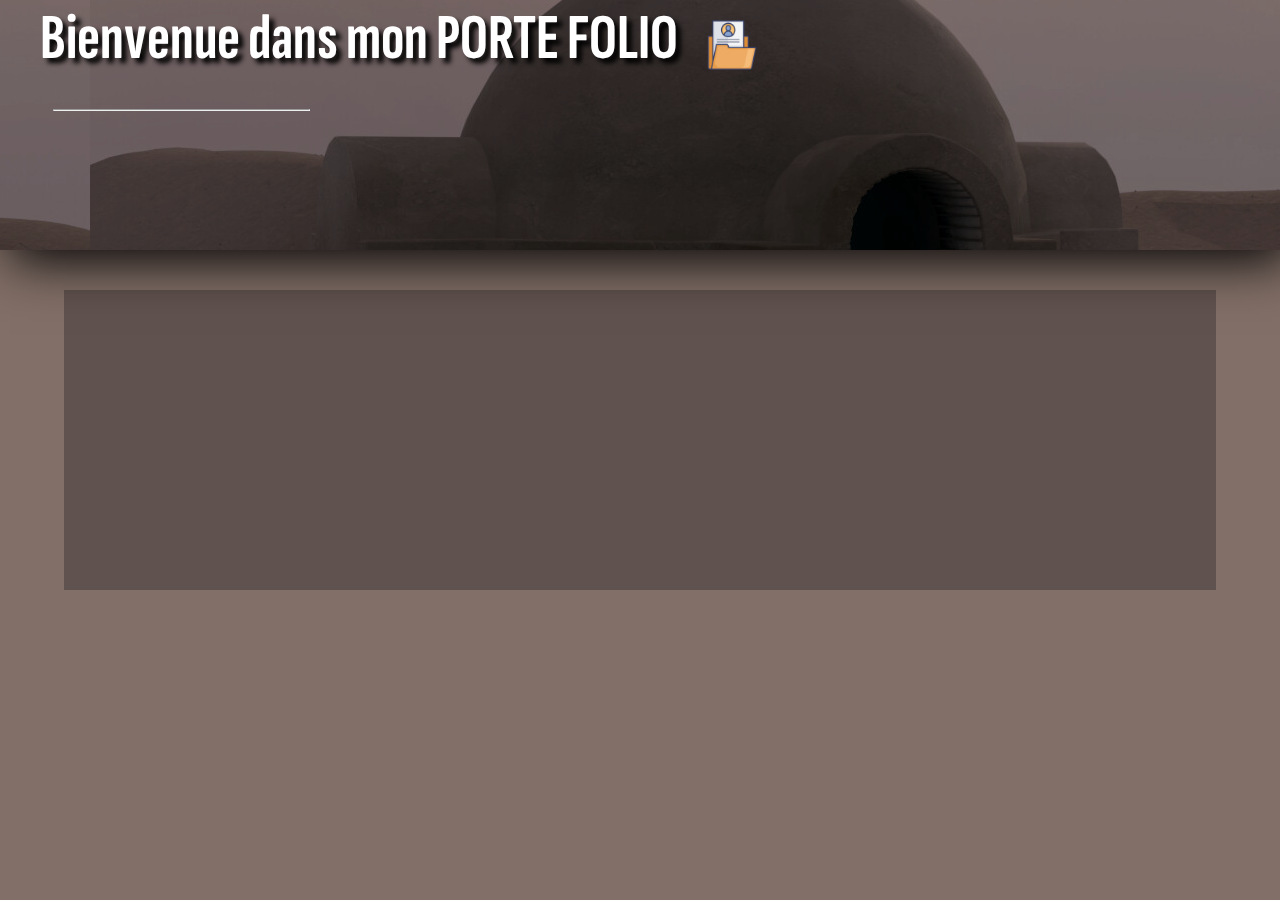
==== assets/others/portefolio/index.html @ e8a50a22 "oui" ====
<!DOCTYPE html>
<html lang="fr">

<head>
    <meta charset="UTF-8">
    <meta http-equiv="X-UA-Compatible" content="IE=edge">
    <meta name="viewport" content="width=device-width, initial-scale=1.0">
    <link rel="preconnect" href="https://fonts.googleapis.com">
<link rel="preconnect" href="https://fonts.gstatic.com" crossorigin>
<link href="https://fonts.googleapis.com/css2?family=Sofia+Sans+Extra+Condensed:wght@100&display=swap" rel="stylesheet">
<link href="https://cdn.jsdelivr.net/npm/bootstrap@5.2.2/dist/css/bootstrap.min.css" rel="stylesheet"
integrity="sha384-Zenh87qX5JnK2Jl0vWa8Ck2rdkQ2Bzep5IDxbcnCeuOxjzrPF/et3URy9Bv1WTRi" crossorigin="anonymous">
<link rel="stylesheet" href="assets/stylesheet/index.css">

    <title>PORTE FOLIO STEFEN SELON</title>
</head>

<body>

    <header class="sticky-top" style="background-color: rgba(255,255,255,1);">
        <div class="calque">
        <h1>Bienvenue dans mon PORTE FOLIO  <hr></h1>
       
        <a href="../../../index.html"><img src="assets/images/cv.png" alt="" class="logo" id="logoCV"></a>
        <div class="cvDeroule"><p class="cvDerouleText">Cliquez sur le logo pour accéder à mon CV !</p></div>
 
    </div>
    </header>

    <main>
        <div class="bloc">

        </div>

    </main>

    <footer>

    </footer>


    <script src="https://cdn.jsdelivr.net/npm/bootstrap@5.2.2/dist/js/bootstrap.bundle.min.js"
      integrity="sha384-OERcA2EqjJCMA+/3y+gxIOqMEjwtxJY7qPCqsdltbNJuaOe923+mo//f6V8Qbsw3"
      crossorigin="anonymous"></script>
    <script src="https://cdnjs.cloudflare.com/ajax/libs/gsap/3.11.3/gsap.min.js"></script>
    <script src="assets/javascript/jquery.js"></script>
    <script src="assets/javascript/js.js"></script>

</body>

</html>
---- assets/others/portefolio/assets/stylesheet/index.css ----
body {
    background-color: #826f67;
    background-repeat: no-repeat;
    background-size:cover;
    height: 1vh;
    margin: 0 ;
    padding: 0;

}
.calque {
    width: 100%;
    height: 100%;
    background-color: rgba(0,0,0,0.3);
    display: flex;
}
header{
    background-image: url('../images/tatooine.jpg');
    backdrop-filter: blur(50px);
    background-position: 90px;
    width: 100%;
    height: 250px;
    box-shadow: black 10px 10px 50px;
    align-items: center;
    justify-content: center;
    top: 0;
    left: 0;
}
h1 {
    padding: 0;
    margin: 0;
    font-family: 'Sofia Sans Extra Condensed', sans-serif;
    color: white;
    font-size: 4em;
    margin-left: 40px;
    text-shadow: black 5px 5px 5px;
    
}
.logo {
    width: 50px;
    height: 50px;
    padding: 5px;
    transition: all .4s;
    cursor: pointer;
    margin-left: 40%;
    margin-top: 25%;

}
.logo:hover {
   padding: 0;
   
    transition: all .4s;
}


.cvDeroule {
    height: 100px;
    width: 0px;
    display: flex;
    align-items: center;
    margin-left: 3%;
    color:white;
    font-size: 2em;
    
    
}
hr {
    width: 40%;
    margin-left: 2%;
}
.cvDeroule p {
    font-size: 0;
    font-family: 'Sofia Sans Extra Condensed', sans-serif;
    text-decoration: underline gray;
}


/*BODY*/
.bloc {
    width: 90%;
    height: 300px;
    margin: 5%;
    margin-top: 40px;
    margin-bottom: 0;
    background-color: #60524f;
}
@media screen and (max-width: 1023px){
    .cvDeroule {
        width: 300px;
    }
    .cvDeroule p {
        font-size: .80em;
    }
}
@media screen and (max-width: 622px){
    h1 {
        font-size: 3em;
    }
    
}
@media screen and (max-width: 474px){
    h1 {
        font-size: 2.5em;
    }
}
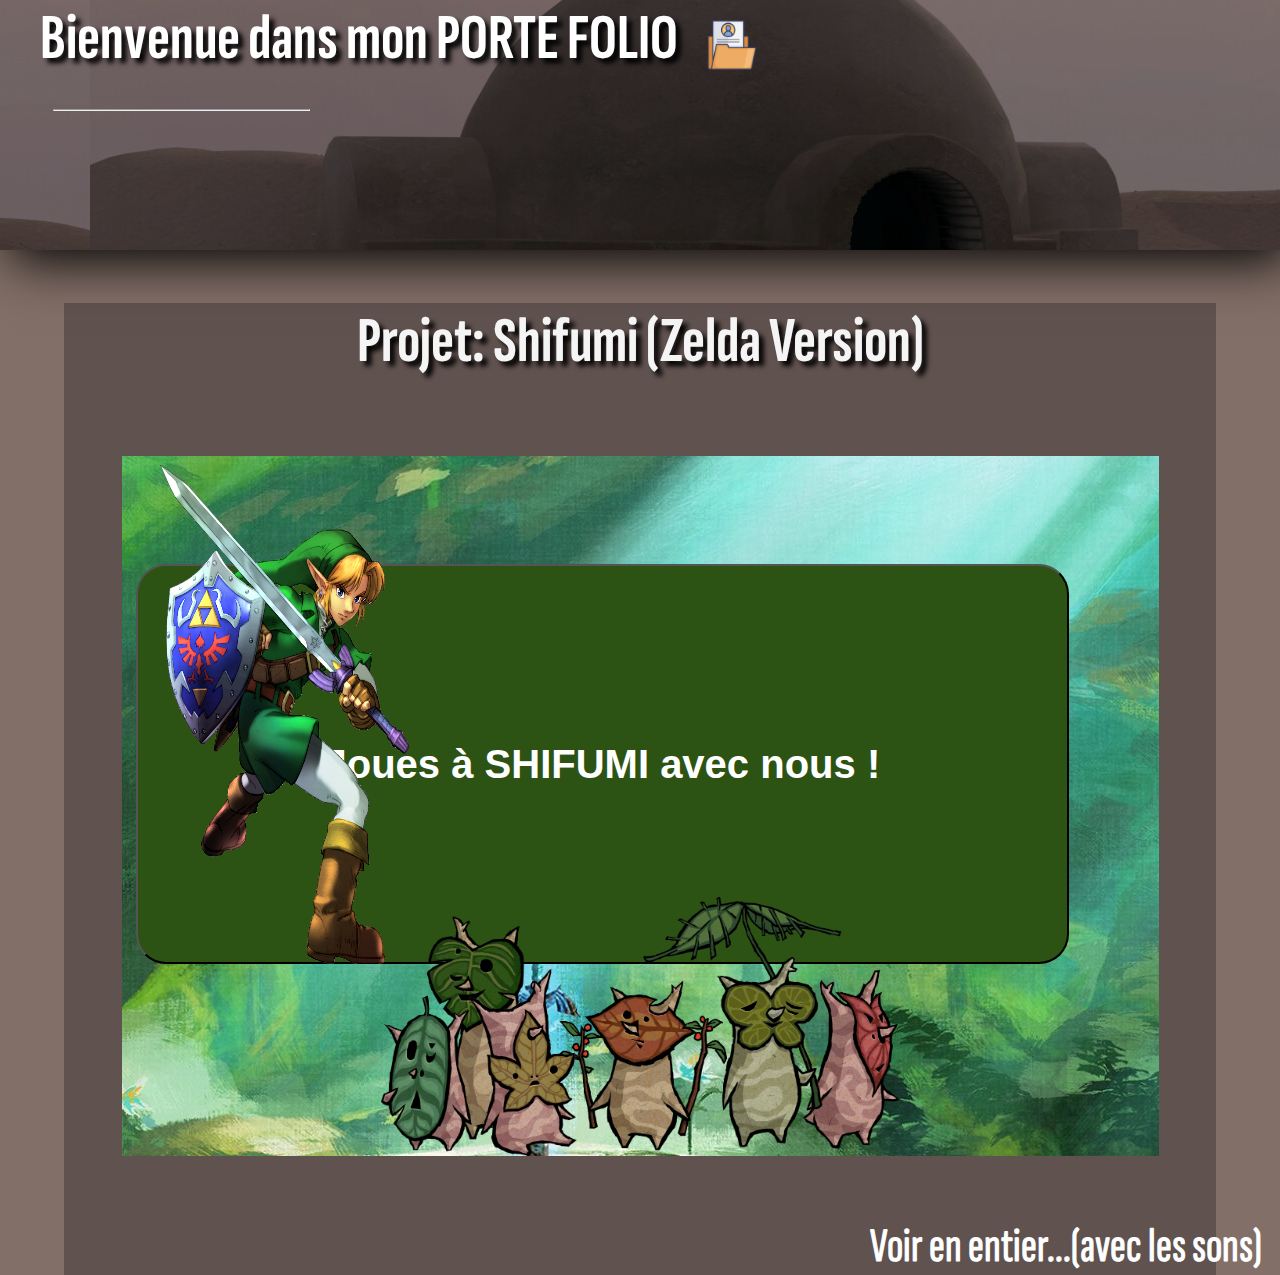
==== commit d54ec60d: "oui" ====
--- a/assets/others/portefolio/index.html
+++ b/assets/others/portefolio/index.html
@@ -29,6 +29,9 @@
 
     <main>
         <div class="bloc">
+            <h2>Projet: Shifumi (Zelda Version)</h2>
+            <iframe src="projetShifumi/TP.html" frameborder="0" class="frameProject"></iframe>
+            <a href="projetShifumi/TP.html" target="_blank"><p>Voir en entier...(avec les sons)</p></a>
 
         </div>
 
--- a/assets/others/portefolio/assets/stylesheet/index.css
+++ b/assets/others/portefolio/assets/stylesheet/index.css
@@ -72,16 +72,48 @@
     font-family: 'Sofia Sans Extra Condensed', sans-serif;
     text-decoration: underline gray;
 }
-
+a,a:hover{
+    text-decoration: none;
+    color: white;
+}
 
 /*BODY*/
 .bloc {
     width: 90%;
-    height: 300px;
+    height: auto;
     margin: 5%;
     margin-top: 40px;
     margin-bottom: 0;
     background-color: #60524f;
+}
+.frameProject{
+    width: 90%;
+    margin: 5%;
+    margin-bottom: 0;
+    margin-top: 2%;
+    height: 700px;
+}
+.bloc a{
+    font-size: 3em;
+    font-family: 'Sofia Sans Extra Condensed', sans-serif;
+    -webkit-text-stroke: 1px white;
+    transition: all .5s;
+    width: 400px;
+}
+.bloc a:hover{
+    font-size: 3.2em;
+    transition: all .5s;
+}
+.bloc p{
+    width: 400px;
+    margin-left: 70%;
+}
+h2 {
+    text-align: center;
+    color: whitesmoke;
+    font-size: 4em;
+    font-family: 'Sofia Sans Extra Condensed', sans-serif;
+    text-shadow: black 5px 5px 5px;
 }
 @media screen and (max-width: 1023px){
     .cvDeroule {
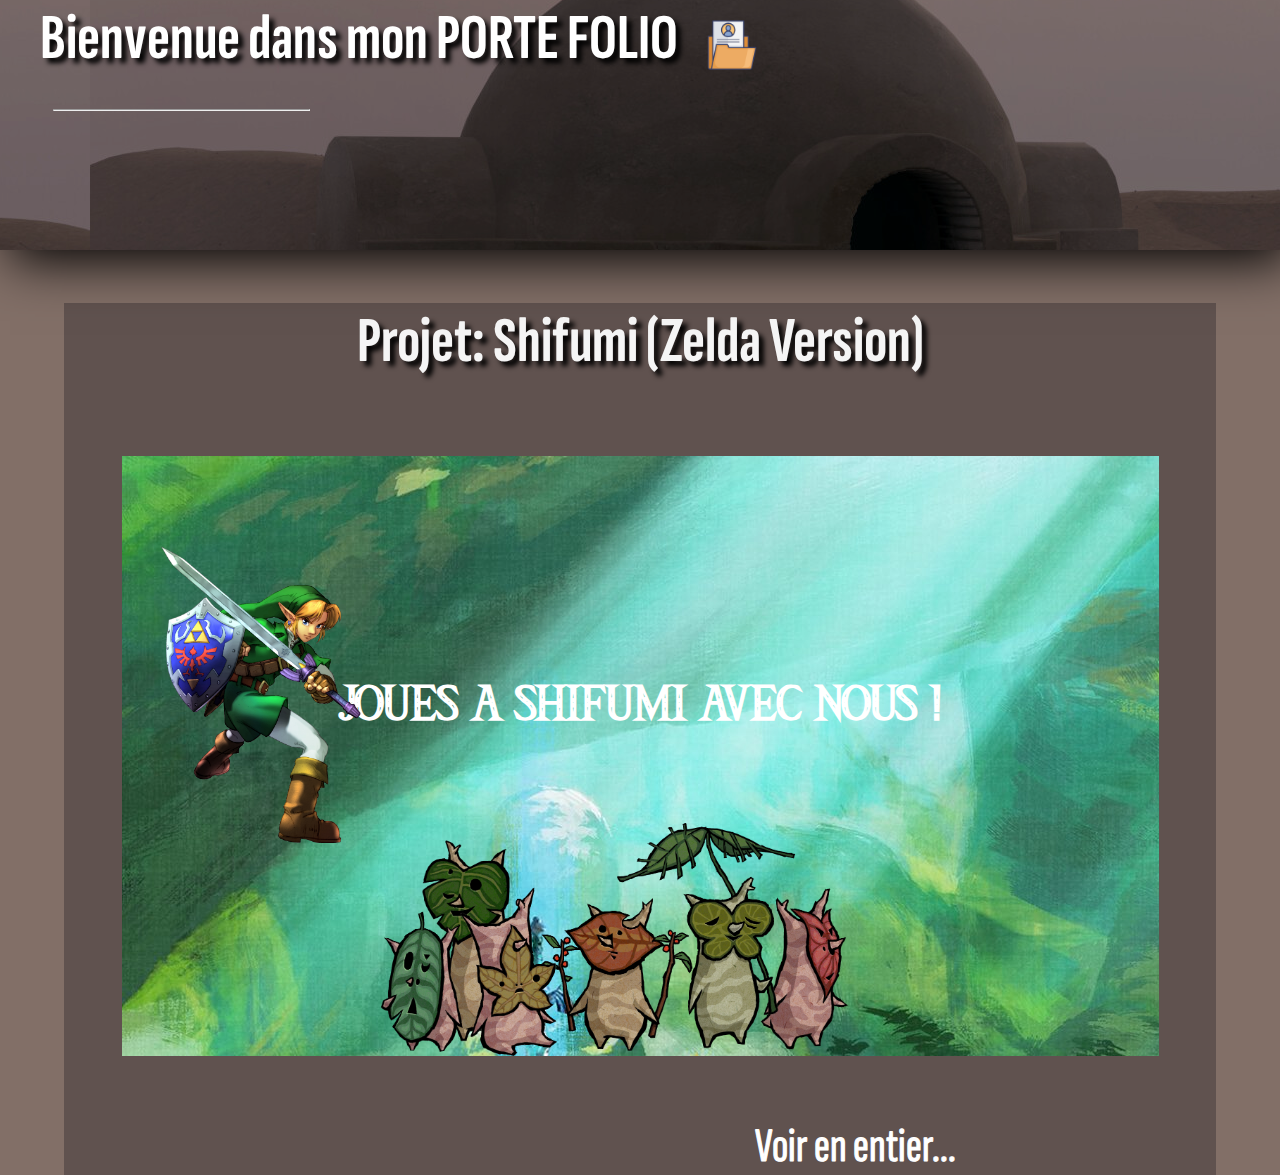
==== commit da3c8b4a: "cv version finale" ====
--- a/assets/others/portefolio/index.html
+++ b/assets/others/portefolio/index.html
@@ -31,7 +31,7 @@
         <div class="bloc">
             <h2>Projet: Shifumi (Zelda Version)</h2>
             <iframe src="projetShifumi/TP.html" frameborder="0" class="frameProject"></iframe>
-            <a href="projetShifumi/TP.html" target="_blank"><p>Voir en entier...(avec les sons)</p></a>
+            <a href="projetShifumi/TP.html" target="_blank"><p>Voir en entier...</p></a>
 
         </div>
 
--- a/assets/others/portefolio/assets/stylesheet/index.css
+++ b/assets/others/portefolio/assets/stylesheet/index.css
@@ -91,7 +91,7 @@
     margin: 5%;
     margin-bottom: 0;
     margin-top: 2%;
-    height: 700px;
+    height: 600px;
 }
 .bloc a{
     font-size: 3em;
@@ -106,7 +106,7 @@
 }
 .bloc p{
     width: 400px;
-    margin-left: 70%;
+    margin-left: 60%;
 }
 h2 {
     text-align: center;
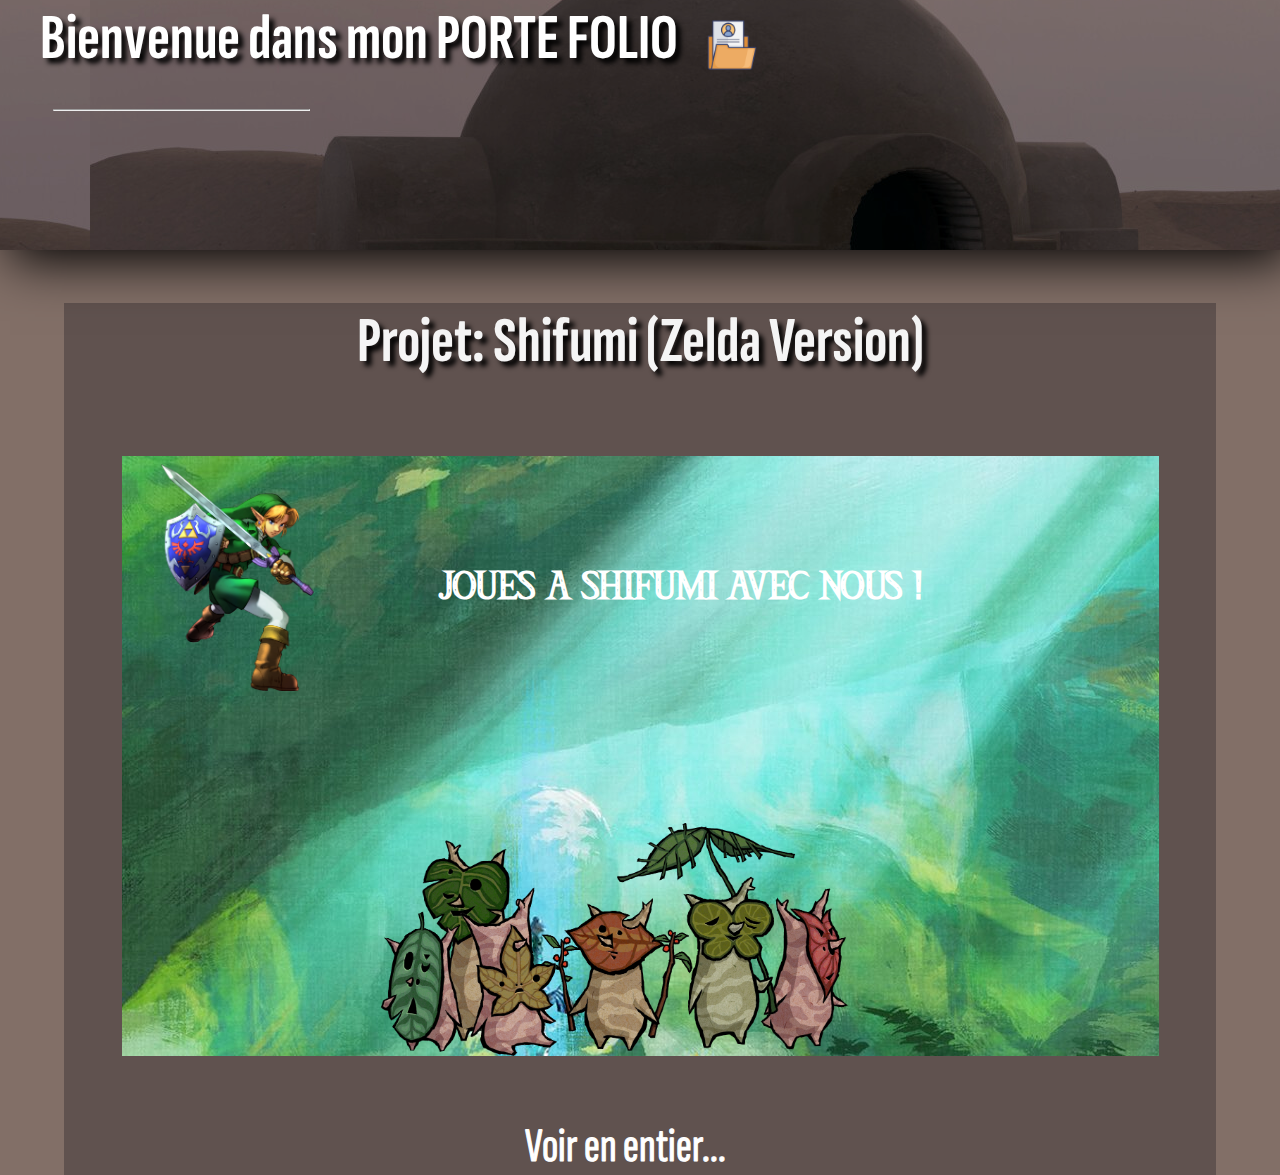
==== commit 4cfec51b: "cvfinalresp" ====
--- a/assets/others/portefolio/index.html
+++ b/assets/others/portefolio/index.html
@@ -20,10 +20,9 @@
     <header class="sticky-top" style="background-color: rgba(255,255,255,1);">
         <div class="calque">
         <h1>Bienvenue dans mon PORTE FOLIO  <hr></h1>
-       
         <a href="../../../index.html"><img src="assets/images/cv.png" alt="" class="logo" id="logoCV"></a>
         <div class="cvDeroule"><p class="cvDerouleText">Cliquez sur le logo pour accéder à mon CV !</p></div>
- 
+        <p class="responsiveCVText">CV</p>
     </div>
     </header>
 
--- a/assets/others/portefolio/assets/stylesheet/index.css
+++ b/assets/others/portefolio/assets/stylesheet/index.css
@@ -50,7 +50,9 @@
    
     transition: all .4s;
 }
-
+.flex {
+    width: 100%;
+}
 
 .cvDeroule {
     height: 100px;
@@ -71,6 +73,13 @@
     font-size: 0;
     font-family: 'Sofia Sans Extra Condensed', sans-serif;
     text-decoration: underline gray;
+}
+header .responsiveCVText {
+    display: none;
+    font-size: 2.3em;
+    font-family: 'Sofia Sans Extra Condensed', sans-serif;
+    text-decoration: underline;
+    color: whitesmoke
 }
 a,a:hover{
     text-decoration: none;
@@ -105,8 +114,8 @@
     transition: all .5s;
 }
 .bloc p{
-    width: 400px;
-    margin-left: 60%;
+    width: 70%;
+    margin-left: 40%;
 }
 h2 {
     text-align: center;
@@ -116,12 +125,24 @@
     text-shadow: black 5px 5px 5px;
 }
 @media screen and (max-width: 1023px){
+    .calque {
+        display: flex;
+        flex-direction: column;
+    }
+    a,#logoCV{
+        margin: 0 ;
+        padding: 0 !important;
+        margin-left: 5%;
+    }
     .cvDeroule {
-        width: 300px;
+        display: none;
     }
-    .cvDeroule p {
-        font-size: .80em;
+    header .responsiveCVText {
+        display: flex;
+        margin-left: 10.5%;
     }
+
+
 }
 @media screen and (max-width: 622px){
     h1 {
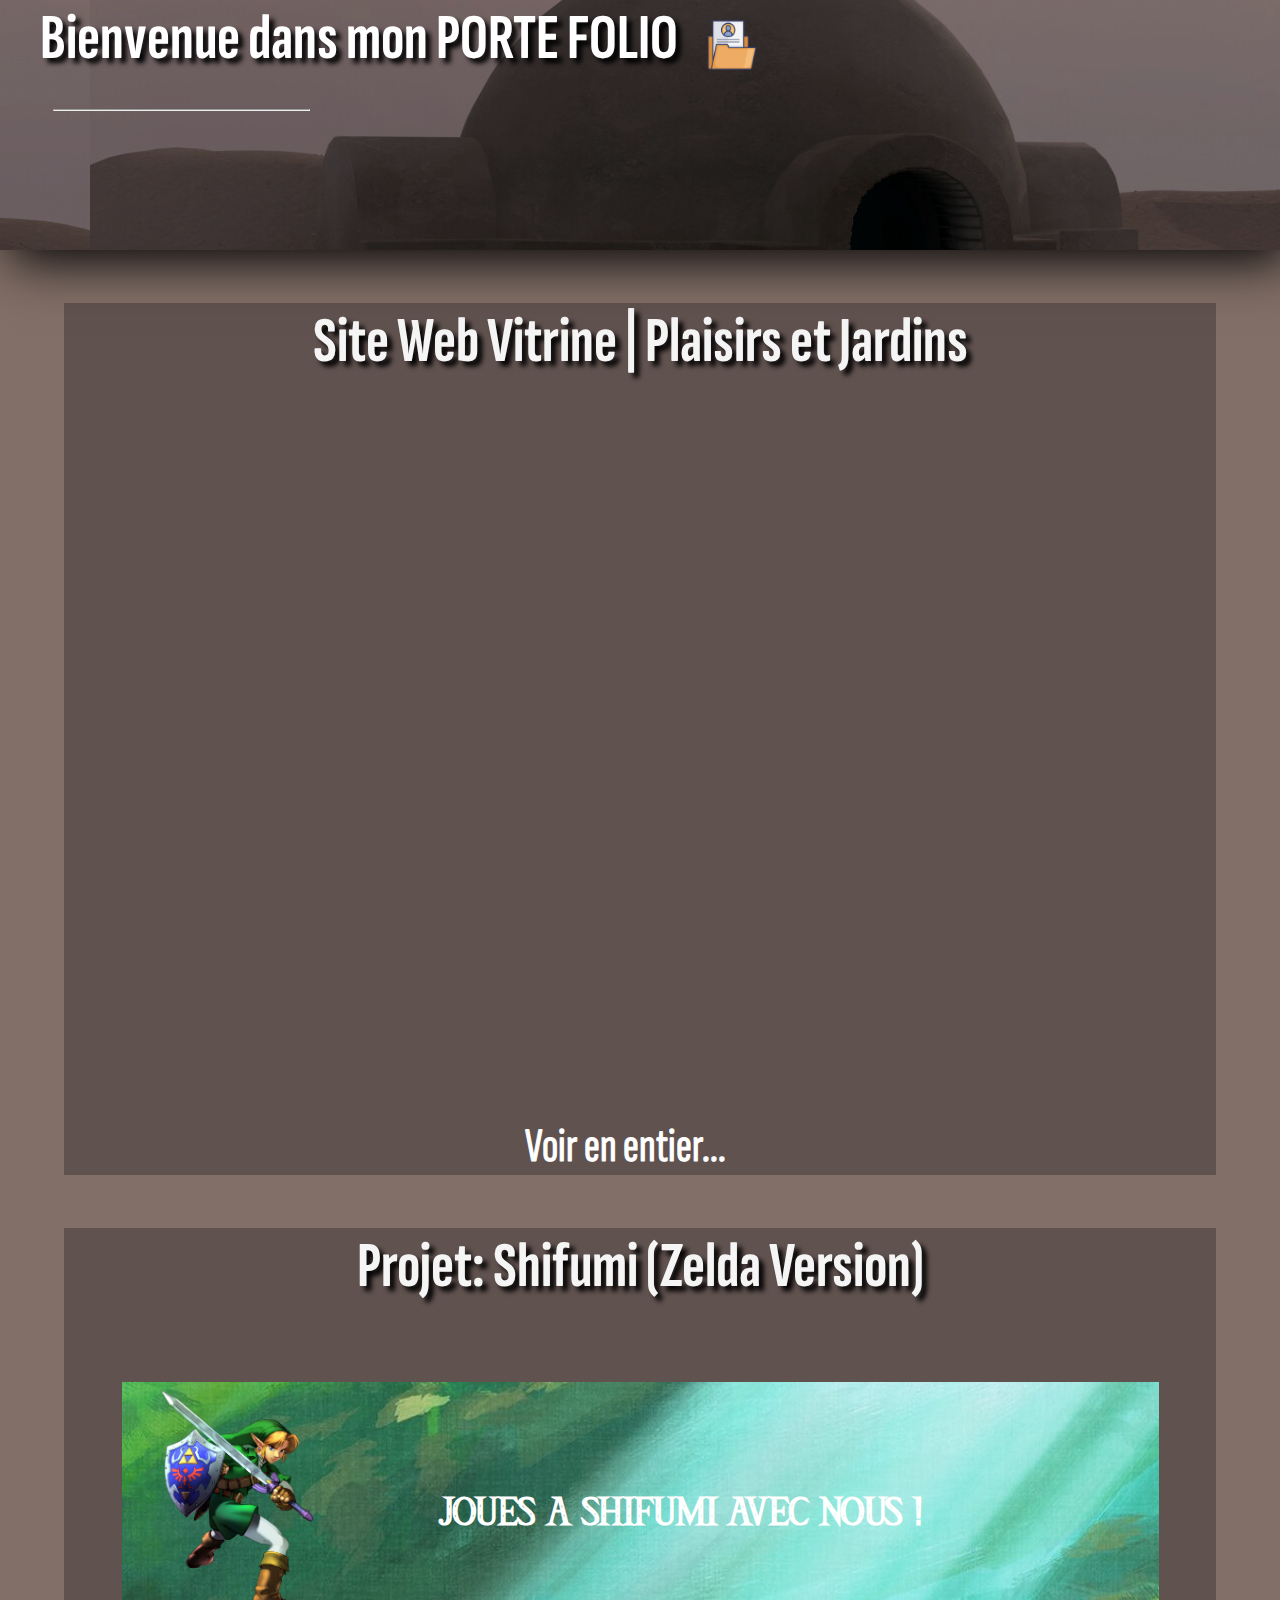
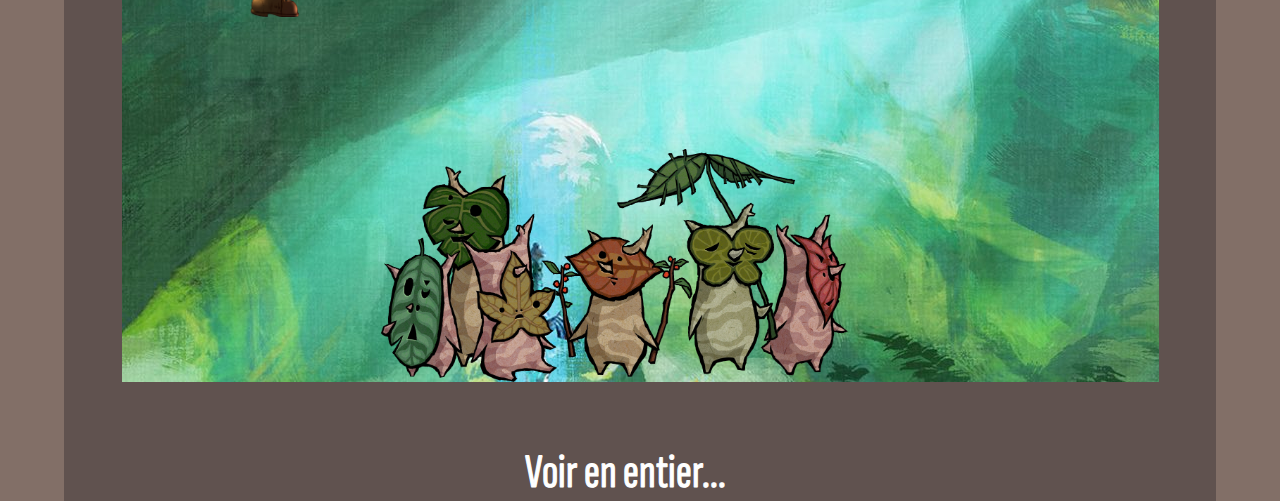
==== commit 15830e3b: "cv" ====
--- a/assets/others/portefolio/index.html
+++ b/assets/others/portefolio/index.html
@@ -28,10 +28,15 @@
 
     <main>
         <div class="bloc">
+            <h2>Site Web Vitrine | Plaisirs et Jardins</h2>
+            <iframe src="https://stefenpro.github.io/plaisirs-jadrins/" frameborder="0" class="frameProject"></iframe>
+            <a href="https://stefenpro.github.io/plaisirs-jadrins/" target="_blank"><p>Voir en entier...</p></a>
+        </div>
+
+        <div class="bloc">
             <h2>Projet: Shifumi (Zelda Version)</h2>
             <iframe src="projetShifumi/TP.html" frameborder="0" class="frameProject"></iframe>
             <a href="projetShifumi/TP.html" target="_blank"><p>Voir en entier...</p></a>
-
         </div>
 
     </main>
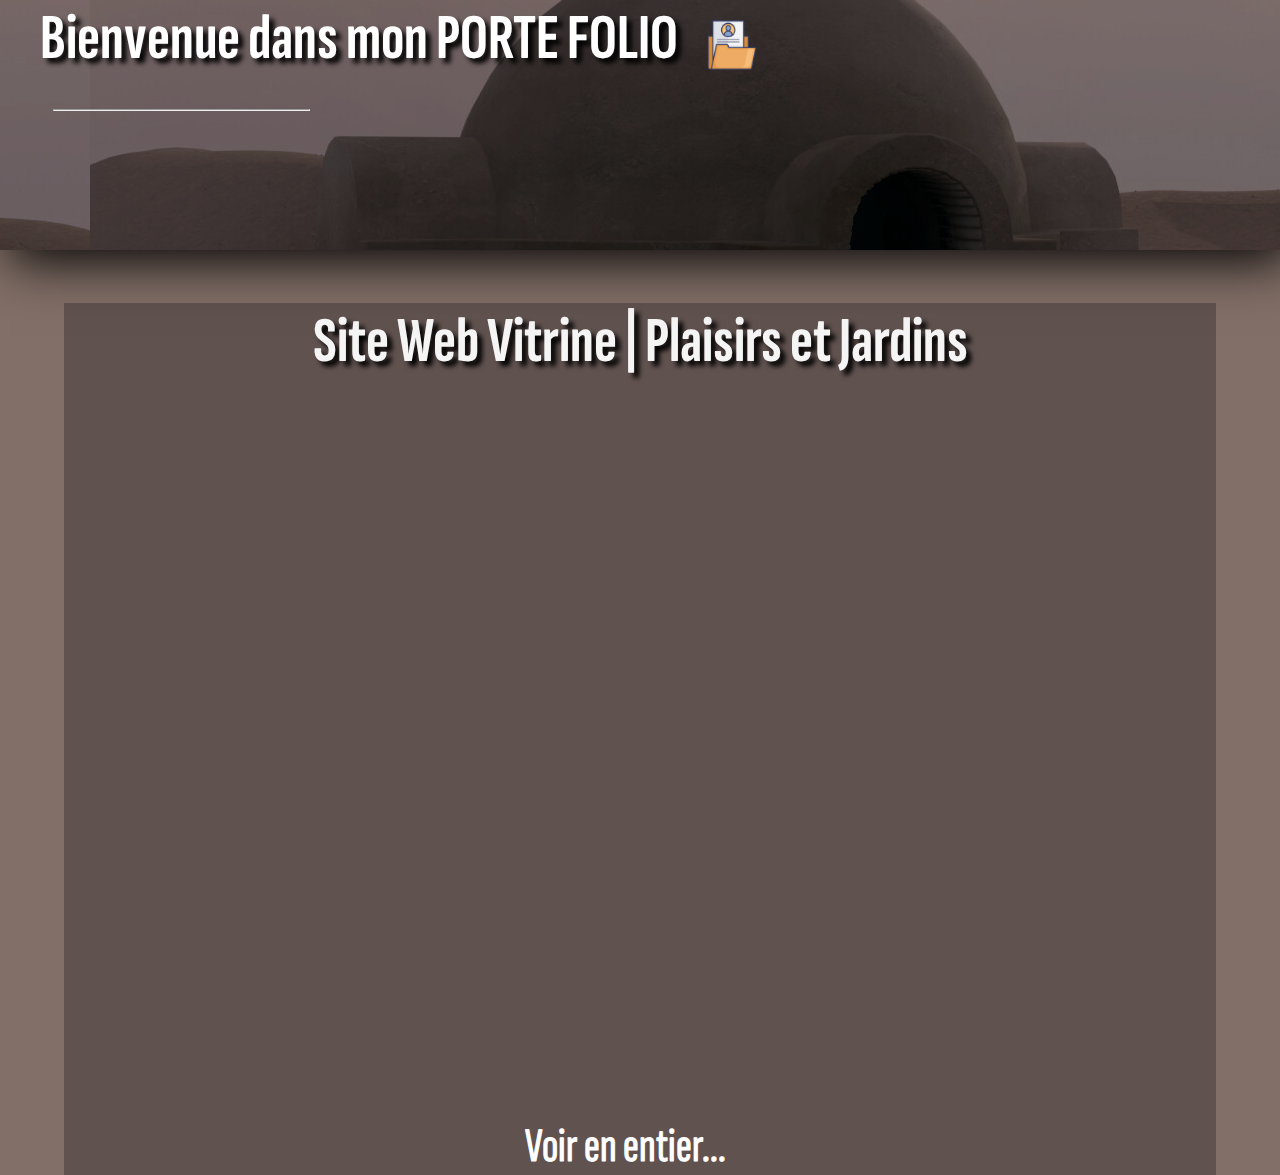
==== commit f7ccb5a4: "Update index.html" ====
--- a/assets/others/portefolio/index.html
+++ b/assets/others/portefolio/index.html
@@ -33,12 +33,6 @@
             <a href="https://stefenpro.github.io/plaisirs-jadrins/" target="_blank"><p>Voir en entier...</p></a>
         </div>
 
-        <div class="bloc">
-            <h2>Projet: Shifumi (Zelda Version)</h2>
-            <iframe src="projetShifumi/TP.html" frameborder="0" class="frameProject"></iframe>
-            <a href="projetShifumi/TP.html" target="_blank"><p>Voir en entier...</p></a>
-        </div>
-
     </main>
 
     <footer>
@@ -55,4 +49,4 @@
 
 </body>
 
-</html>+</html>
